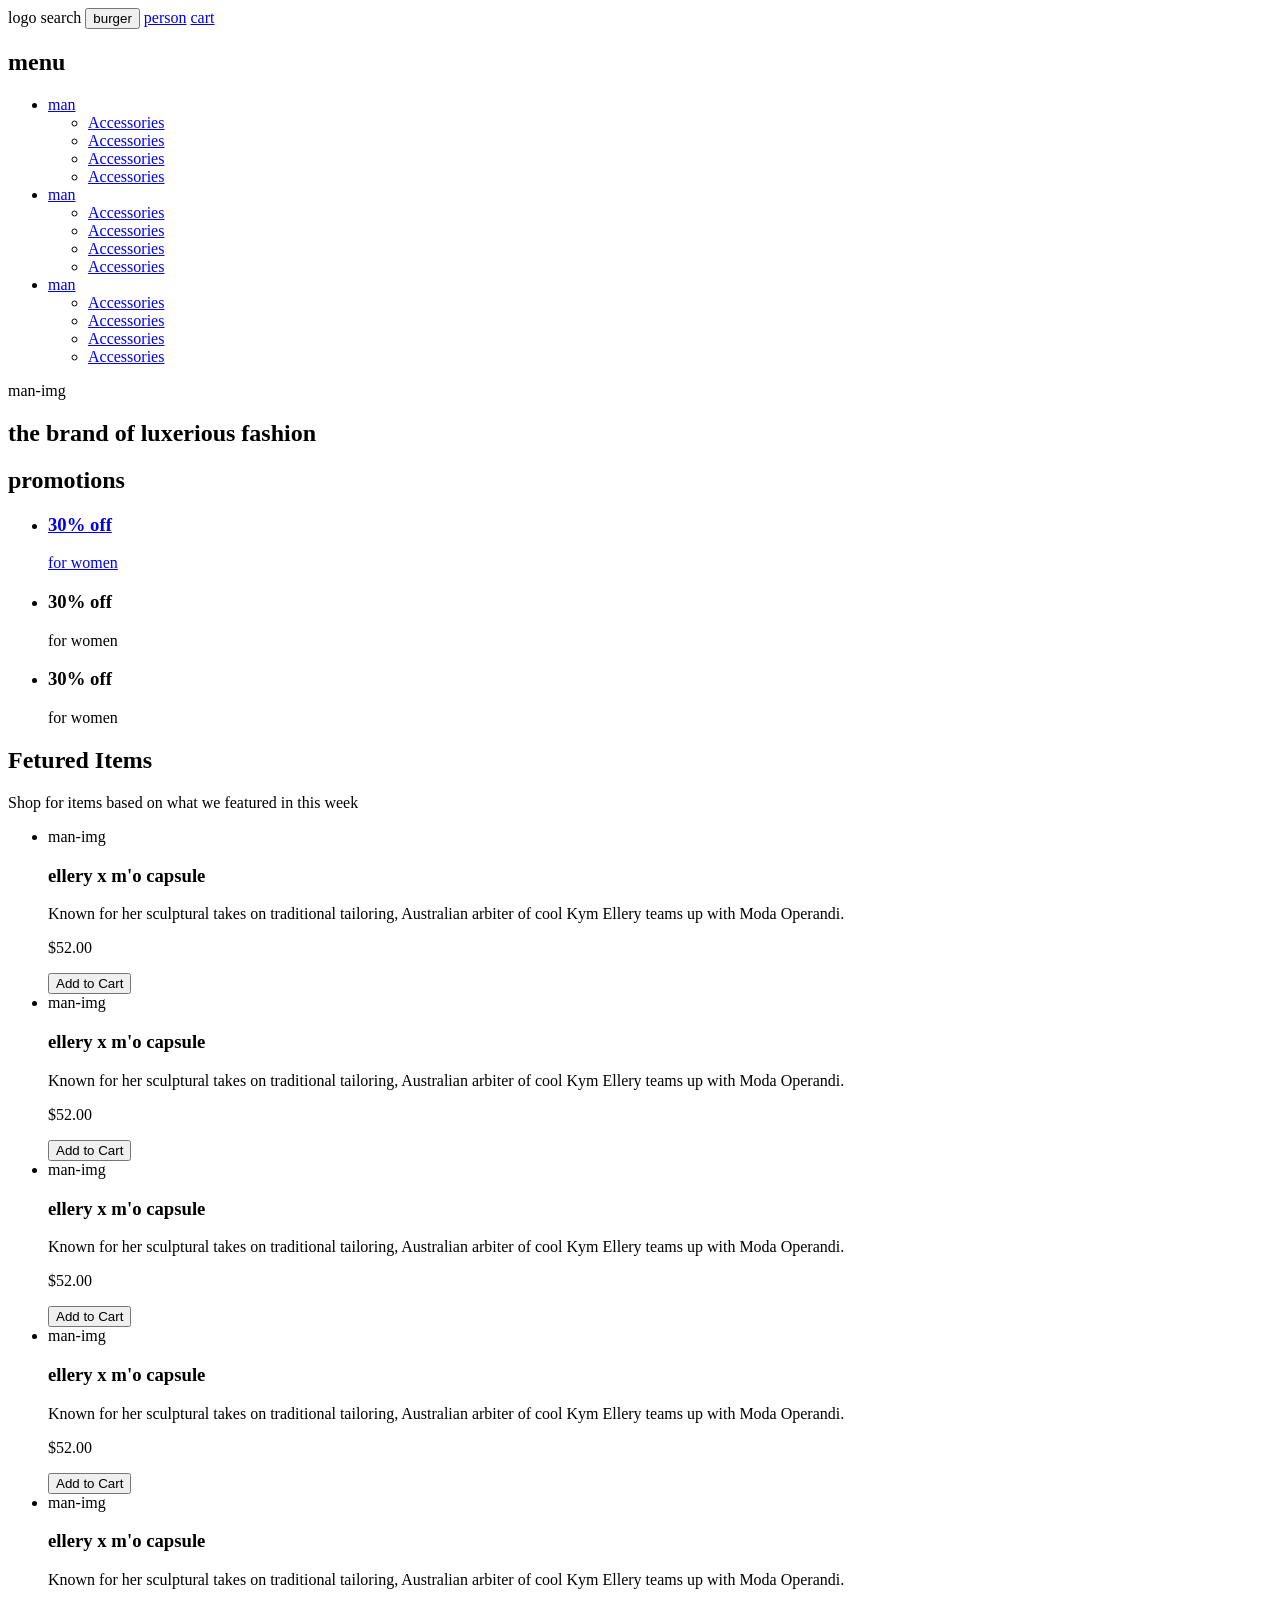
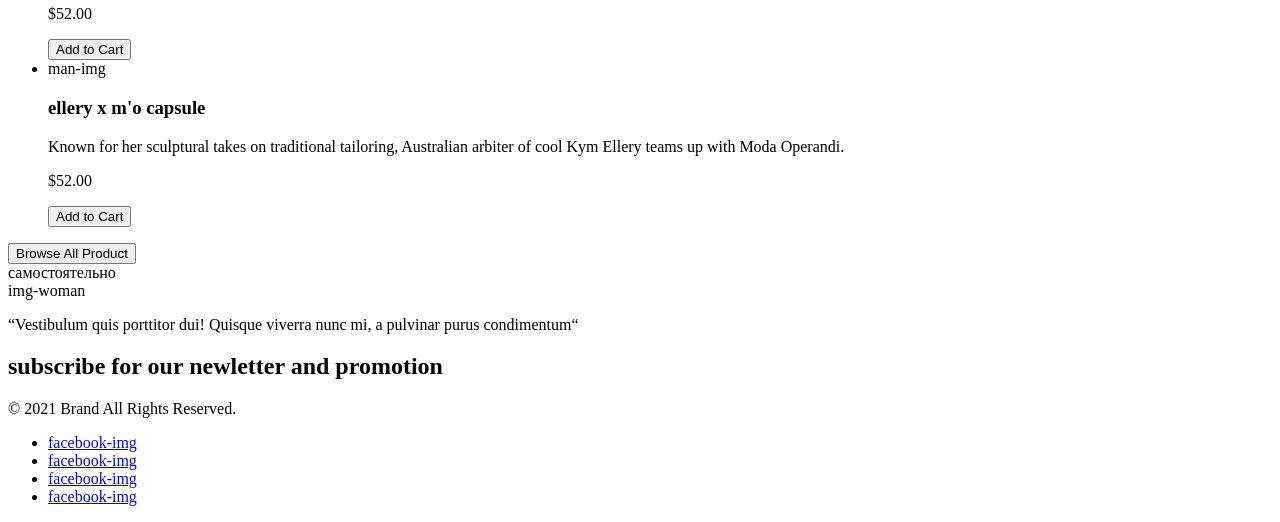
==== index.html @ 289185a8 "index.html" ====
<!DOCTYPE html>
<html lang="en">

<head>
    <meta charset="UTF-8">
    <meta http-equiv="X-UA-Compatible" content="IE=edge">
    <meta name="viewport" content="width=device-width, initial-scale=1.0">
    <title>Document</title>
</head>

<body>
    <header>
        logo
        search
        <button type="button">burger</button>
        <a href="#">person</a>
        <a href="#">cart</a>
        <nav>
            <h2>menu</h2>
            <ul>
                <li>
                    <a href="#">man</a>
                    <ul>
                        <li><a href="#">Accessories</a></li>
                        <li><a href="#">Accessories</a></li>
                        <li><a href="#">Accessories</a></li>
                        <li><a href="#">Accessories</a></li>
                    </ul>
                </li>
                <li>
                    <a href="#">man</a>
                    <ul>
                        <li><a href="#">Accessories</a></li>
                        <li><a href="#">Accessories</a></li>
                        <li><a href="#">Accessories</a></li>
                        <li><a href="#">Accessories</a></li>
                    </ul>
                </li>
                <li>
                    <a href="#">man</a>
                    <ul>
                        <li><a href="#">Accessories</a></li>
                        <li><a href="#">Accessories</a></li>
                        <li><a href="#">Accessories</a></li>
                        <li><a href="#">Accessories</a></li>
                    </ul>
                </li>
            </ul>
        </nav>
    </header>
    <main>
        <section>
            man-img
            <h1>the brand of luxerious fashion</h1>
        </section>
        <section>
            <h2>promotions</h2>
            <ul>
                <li>
                    <a href="#">
                        <h3>30% off</h3>
                        <p>for women</p>
                    </a>
                </li>
                <li>
                    <h3>30% off</h3>
                    <p>for women</p>
                </li>
                <li>
                    <h3>30% off</h3>
                    <p>for women</p>
                </li>
            </ul>
        </section>
        <section>
            <h2>Fetured Items</h2>
            <p>Shop for items based on what we featured in this week</p>
            <ul>
                <li>
                    man-img
                    <h3>ellery x m'o capsule</h3>
                    <p>Known for her sculptural takes on traditional tailoring, Australian arbiter of cool Kym Ellery
                        teams up with Moda Operandi.</p>
                    <p>$52.00</p>
                    <button type="button">Add to Cart</button>
                </li>
                <li>
                    man-img
                    <h3>ellery x m'o capsule</h3>
                    <p>Known for her sculptural takes on traditional tailoring, Australian arbiter of cool Kym Ellery
                        teams up with Moda Operandi.</p>
                    <p>$52.00</p>
                    <button type="button">Add to Cart</button>
                </li>
                <li>
                    man-img
                    <h3>ellery x m'o capsule</h3>
                    <p>Known for her sculptural takes on traditional tailoring, Australian arbiter of cool Kym Ellery
                        teams up with Moda Operandi.</p>
                    <p>$52.00</p>
                    <button type="button">Add to Cart</button>
                </li>
                <li>
                    man-img
                    <h3>ellery x m'o capsule</h3>
                    <p>Known for her sculptural takes on traditional tailoring, Australian arbiter of cool Kym Ellery
                        teams up with Moda Operandi.</p>
                    <p>$52.00</p>
                    <button type="button">Add to Cart</button>
                </li>
                <li>
                    man-img
                    <h3>ellery x m'o capsule</h3>
                    <p>Known for her sculptural takes on traditional tailoring, Australian arbiter of cool Kym Ellery
                        teams up with Moda Operandi.</p>
                    <p>$52.00</p>
                    <button type="button">Add to Cart</button>
                </li>
                <li>
                    man-img
                    <h3>ellery x m'o capsule</h3>
                    <p>Known for her sculptural takes on traditional tailoring, Australian arbiter of cool Kym Ellery
                        teams up with Moda Operandi.</p>
                    <p>$52.00</p>
                    <button type="button">Add to Cart</button>
                </li>
            </ul>
            <button type="button">Browse All Product</button>
        </section>
        <section>
            самостоятельно
        </section>
    </main>
    <footer>
        img-woman
        <p>“Vestibulum quis porttitor dui! Quisque viverra nunc mi, a pulvinar purus condimentum“</p>
        <h2>subscribe for our newletter and promotion</h2>
        <p>© 2021 Brand All Rights Reserved.</p>
        <ul>
            <li><a href="#">facebook-img</a></li>
            <li><a href="#">facebook-img</a></li>
            <li><a href="#">facebook-img</a></li>
            <li><a href="#">facebook-img</a></li>
        </ul>
    </footer>
</body>

</html>
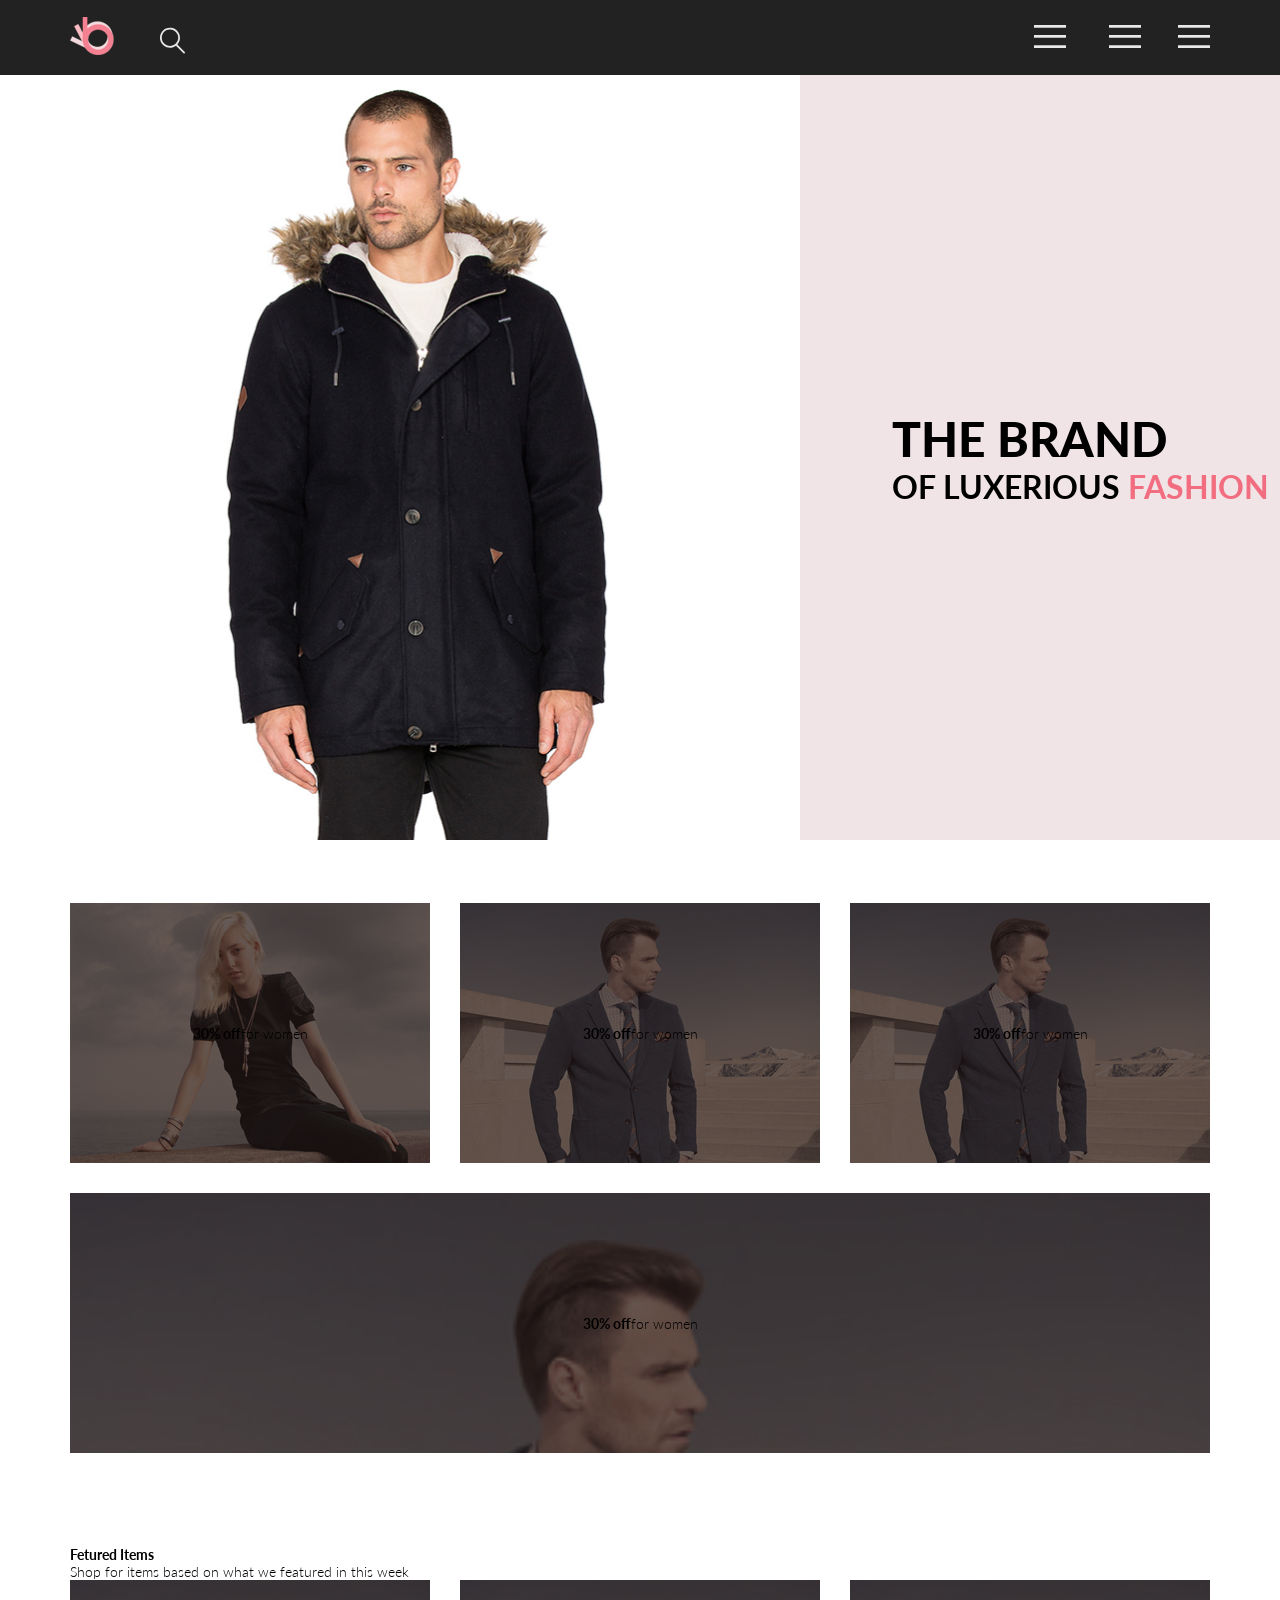
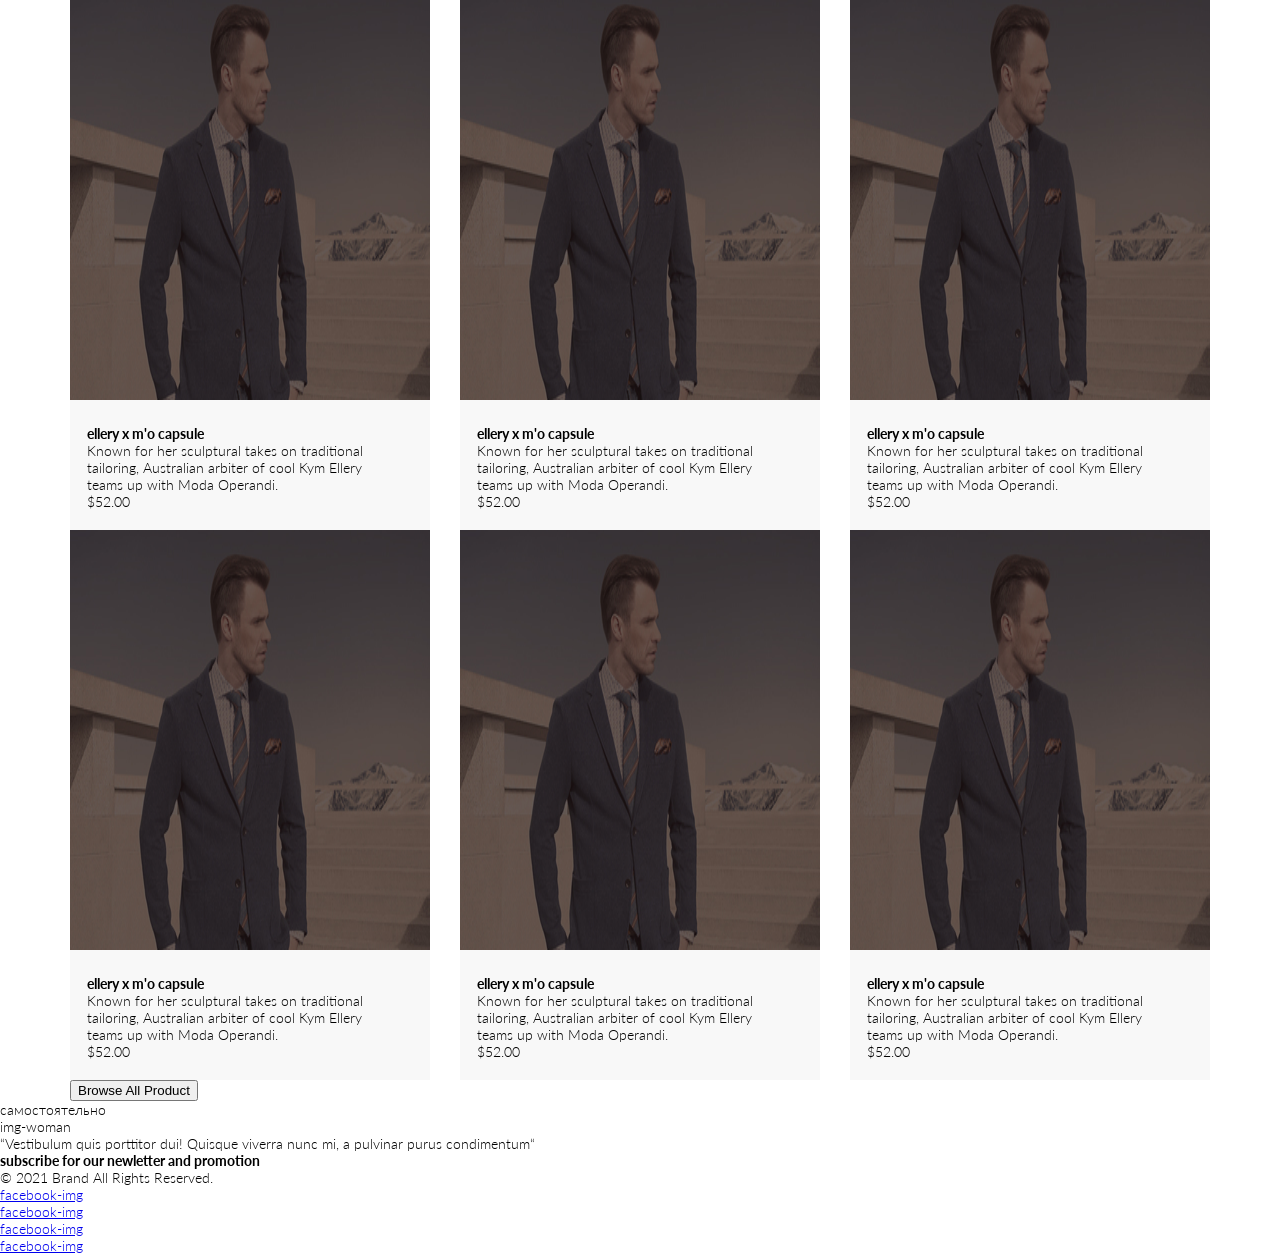
==== commit fcd674a9: "добавили классы и стили для index.html" ====
--- a/index.html
+++ b/index.html
@@ -5,26 +5,39 @@
     <meta charset="UTF-8">
     <meta http-equiv="X-UA-Compatible" content="IE=edge">
     <meta name="viewport" content="width=device-width, initial-scale=1.0">
-    <title>Document</title>
+    <link rel="stylesheet" href="./css/reset.css">
+    <link rel="stylesheet" href="./css/style.css">
+    <link rel="preconnect" href="https://fonts.gstatic.com">
+    <link href="https://fonts.googleapis.com/css2?family=Lato:ital,wght@0,400;0,700;0,900;1,400&display=swap"
+        rel="stylesheet">
+    <title>Shop</title>
 </head>
 
 <body>
-    <header>
-        logo
-        search
-        <button type="button">burger</button>
-        <a href="#">person</a>
-        <a href="#">cart</a>
-        <nav>
-            <h2>menu</h2>
-            <ul>
-                <li>
-                    <a href="#">man</a>
-                    <ul>
-                        <li><a href="#">Accessories</a></li>
-                        <li><a href="#">Accessories</a></li>
-                        <li><a href="#">Accessories</a></li>
-                        <li><a href="#">Accessories</a></li>
+    <header class="header">
+        <div class="container header__container">
+            <div>
+                <img class="header__logo" src="./img/logo.svg" alt="logo" width="44" height="38">
+                <img src="./img/loupe.svg" alt="loupe" width="26" height="28">
+            </div>
+            <div>
+                <button type="button" class="header__button">
+                    <img src="./img/burger.svg" alt="burger" width="32" height="23">
+                </button>
+                <a class="header__link" href="#"><img src="./img/burger.svg" alt="person" width="32" height="23"></a>
+                <a href="#"><img src="./img/burger.svg" alt="cart" width="32" height="23"></a>
+            </div>
+        </div>
+        <nav class="header__navigation">
+            <h2 class="header__title">menu</h2>
+            <ul class="header__navigation-list">
+                <li class="header__navigation-item">
+                    <a class="header__sub-title" href="#">man</a>
+                    <ul class="header__sub-navigation-list">
+                        <li><a href="#" class="header__sub-navigation-link">Accessories</a></li>
+                        <li><a href="#" class="header__sub-navigation-link">Accessories</a></li>
+                        <li><a href="#" class="header__sub-navigation-link">Accessories</a></li>
+                        <li><a href="#" class="header__sub-navigation-link">Accessories</a></li>
                     </ul>
                 </li>
                 <li>
@@ -49,81 +62,111 @@
         </nav>
     </header>
     <main>
-        <section>
-            man-img
-            <h1>the brand of luxerious fashion</h1>
+        <section class="brand">
+            <img class="brand__img" src="./img/man.jpg" alt="man" width="800" height="765">
+            <div class="brand__title-container">
+                <h1 class="brand__title">the brand <span class="brand__sub-title">of luxerious <span
+                            class="brand__pink-sub-title">fashion</span><span></h1>
+            </div>
         </section>
-        <section>
-            <h2>promotions</h2>
-            <ul>
-                <li>
-                    <a href="#">
-                        <h3>30% off</h3>
-                        <p>for women</p>
-                    </a>
+        <section class="promotions container">
+            <h2 class="visually-hidden">promotions</h2>
+            <ul class="promotions__list">
+                <li class="promotions__item promotions__item--woman">
+                    <h3 class="promotions__title">30% off</h3>
+                    <p class="promotions__text">for women</p>
                 </li>
-                <li>
-                    <h3>30% off</h3>
-                    <p>for women</p>
+                <li class="promotions__item promotions__item--man">
+                    <h3 class="promotions__title">30% off</h3>
+                    <p class="promotions__text">for women</p>
                 </li>
-                <li>
-                    <h3>30% off</h3>
-                    <p>for women</p>
+                <li class="promotions__item promotions__item--kids">
+                    <h3 class="promotions__title">30% off</h3>
+                    <p class="promotions__text">for women</p>
+                </li>
+                <li class="promotions__item promotions__item--accesories">
+                    <h3 class="promotions__title">30% off</h3>
+                    <p class="promotions__text">for women</p>
                 </li>
             </ul>
         </section>
-        <section>
-            <h2>Fetured Items</h2>
-            <p>Shop for items based on what we featured in this week</p>
-            <ul>
-                <li>
-                    man-img
-                    <h3>ellery x m'o capsule</h3>
-                    <p>Known for her sculptural takes on traditional tailoring, Australian arbiter of cool Kym Ellery
-                        teams up with Moda Operandi.</p>
-                    <p>$52.00</p>
-                    <button type="button">Add to Cart</button>
+        <section class="products container">
+            <h2 class="products__title">Fetured Items</h2>
+            <p class="products__text">Shop for items based on what we featured in this week</p>
+            <ul class="products__list">
+                <li class="products__item product">
+                    <img class="product__img" src="./img/goods-man.jpg" alt="man" width="360" height="420">
+                    <div class="product__description">
+                        <h3 class="product__title">ellery x m'o capsule</h3>
+                        <p class="product__text">Known for her sculptural takes on traditional tailoring, Australian
+                            arbiter of cool
+                            Kym Ellery
+                            teams up with Moda Operandi.</p>
+                        <p class="product__price">$52.00</p>
+                        <button type="button" class="product__button">Add to Cart</button>
+                    </div>
                 </li>
-                <li>
-                    man-img
-                    <h3>ellery x m'o capsule</h3>
-                    <p>Known for her sculptural takes on traditional tailoring, Australian arbiter of cool Kym Ellery
-                        teams up with Moda Operandi.</p>
-                    <p>$52.00</p>
-                    <button type="button">Add to Cart</button>
+                <li class="products__item product">
+                    <img class="product__img" src="./img/goods-man.jpg" alt="man" width="360" height="420">
+                    <div class="product__description">
+                        <h3 class="product__title">ellery x m'o capsule</h3>
+                        <p class="product__text">Known for her sculptural takes on traditional tailoring, Australian
+                            arbiter of cool
+                            Kym Ellery
+                            teams up with Moda Operandi.</p>
+                        <p class="product__price">$52.00</p>
+                        <button type="button" class="product__button">Add to Cart</button>
+                    </div>
                 </li>
-                <li>
-                    man-img
-                    <h3>ellery x m'o capsule</h3>
-                    <p>Known for her sculptural takes on traditional tailoring, Australian arbiter of cool Kym Ellery
-                        teams up with Moda Operandi.</p>
-                    <p>$52.00</p>
-                    <button type="button">Add to Cart</button>
+                <li class="products__item product">
+                    <img class="product__img" src="./img/goods-man.jpg" alt="man" width="360" height="420">
+                    <div class="product__description">
+                        <h3 class="product__title">ellery x m'o capsule</h3>
+                        <p class="product__text">Known for her sculptural takes on traditional tailoring, Australian
+                            arbiter of cool
+                            Kym Ellery
+                            teams up with Moda Operandi.</p>
+                        <p class="product__price">$52.00</p>
+                        <button type="button" class="product__button">Add to Cart</button>
+                    </div>
                 </li>
-                <li>
-                    man-img
-                    <h3>ellery x m'o capsule</h3>
-                    <p>Known for her sculptural takes on traditional tailoring, Australian arbiter of cool Kym Ellery
-                        teams up with Moda Operandi.</p>
-                    <p>$52.00</p>
-                    <button type="button">Add to Cart</button>
+                <li class="products__item product">
+                    <img class="product__img" src="./img/goods-man.jpg" alt="man" width="360" height="420">
+                    <div class="product__description">
+                        <h3 class="product__title">ellery x m'o capsule</h3>
+                        <p class="product__text">Known for her sculptural takes on traditional tailoring, Australian
+                            arbiter of cool
+                            Kym Ellery
+                            teams up with Moda Operandi.</p>
+                        <p class="product__price">$52.00</p>
+                        <button type="button" class="product__button">Add to Cart</button>
+                    </div>
                 </li>
-                <li>
-                    man-img
-                    <h3>ellery x m'o capsule</h3>
-                    <p>Known for her sculptural takes on traditional tailoring, Australian arbiter of cool Kym Ellery
-                        teams up with Moda Operandi.</p>
-                    <p>$52.00</p>
-                    <button type="button">Add to Cart</button>
+                <li class="products__item product">
+                    <img class="product__img" src="./img/goods-man.jpg" alt="man" width="360" height="420">
+                    <div class="product__description">
+                        <h3 class="product__title">ellery x m'o capsule</h3>
+                        <p class="product__text">Known for her sculptural takes on traditional tailoring, Australian
+                            arbiter of cool
+                            Kym Ellery
+                            teams up with Moda Operandi.</p>
+                        <p class="product__price">$52.00</p>
+                        <button type="button" class="product__button">Add to Cart</button>
+                    </div>
                 </li>
-                <li>
-                    man-img
-                    <h3>ellery x m'o capsule</h3>
-                    <p>Known for her sculptural takes on traditional tailoring, Australian arbiter of cool Kym Ellery
-                        teams up with Moda Operandi.</p>
-                    <p>$52.00</p>
-                    <button type="button">Add to Cart</button>
+                <li class="products__item product">
+                    <img class="product__img" src="./img/goods-man.jpg" alt="man" width="360" height="420">
+                    <div class="product__description">
+                        <h3 class="product__title">ellery x m'o capsule</h3>
+                        <p class="product__text">Known for her sculptural takes on traditional tailoring, Australian
+                            arbiter of cool
+                            Kym Ellery
+                            teams up with Moda Operandi.</p>
+                        <p class="product__price">$52.00</p>
+                        <button type="button" class="product__button">Add to Cart</button>
+                    </div>
                 </li>
+
             </ul>
             <button type="button">Browse All Product</button>
         </section>
--- a/css/style.css
+++ b/css/style.css
@@ -0,0 +1,151 @@
+:root {
+    --black-color: #222222;
+    --pink-color: #F1E4E6;
+    --dark-pink-color: #F16D7F;
+    --gray-color: #F8F8F8;
+}
+
+body {
+    font-family: Lato;
+    font-size: 14px;
+    font-style: normal;
+    font-weight: 300;
+    line-height: 17px;
+}
+
+.container {
+    width: 1140px;
+    margin: 0 auto;
+}
+
+.visually-hidden {
+    position: absolute;
+    width: 1px;
+    height: 1px;
+    margin: -1px;
+    padding: 0;
+    overflow: hidden;
+    border: 0;
+    clip: rect(0 0 0 0);
+}
+
+.header {
+    background-color: var(--black-color);
+}
+
+.header__navigation {
+    display: none;
+}
+
+.header__container {
+    display: flex;
+    justify-content: space-between;
+    align-items: center;
+    min-height: 75px;
+}
+
+.header__logo {
+    margin: 0 41px 0 0;
+}
+
+.header__button {
+    background: transparent;
+    border: none;
+    margin: 0 33px 0 0;
+}
+
+.header__link {
+    margin: 0 33px 0 0;
+}
+
+.brand {
+    max-width: 1600px;
+    margin: 0 auto;
+    display: flex;
+    margin: 0 0 63px;
+}
+
+.brand__title-container {
+    background: var(--pink-color);
+    flex-grow: 1;
+    padding: 0 0 0 92px;
+    display: flex;
+    align-items: center;
+}
+
+.brand__title {
+    font-size: 48px;
+    font-weight: 900;
+    line-height: 58px;
+    /* width: 377px; */
+    text-transform: uppercase;
+}
+
+.brand__sub-title {
+    font-size: 32px;
+    font-weight: 700;
+    line-height: 38px;
+    display: block;
+}
+
+.brand__pink-sub-title {
+    color: var(--dark-pink-color);
+}
+
+.promotions__list {
+    margin: 0 0 63px;
+}
+
+.promotions__list {
+    display: flex;
+    justify-content: space-between;
+    flex-wrap: wrap;
+}
+
+.promotions__item {
+    width: 360px;
+    min-height: 260px;
+    display: flex;
+    align-items: center;
+    justify-content: center;
+    margin: 0 0 30px;
+}
+
+.promotions__item--woman {
+    background-image: url("../img/promotions-woman.jpg");
+    background-size: cover;
+}
+
+.promotions__item--man,
+.promotions__item--kids,
+.promotions__item--accesories {
+    background-image: url("../img/promotions-man.jpg");
+    background-size: cover;
+}
+
+.promotions__item--accesories {
+    width: 100%;
+}
+
+.product__button {
+    display: none;
+}
+
+.products__list {
+    display: flex;
+    justify-content: space-between;
+    flex-wrap: wrap;
+}
+
+.products__item {
+    width: 360px;
+}
+
+.product__img {
+    display: block;
+}
+
+.product__description {
+    background: var(--gray-color);
+    padding: 25px 29px 20px 17px;
+}
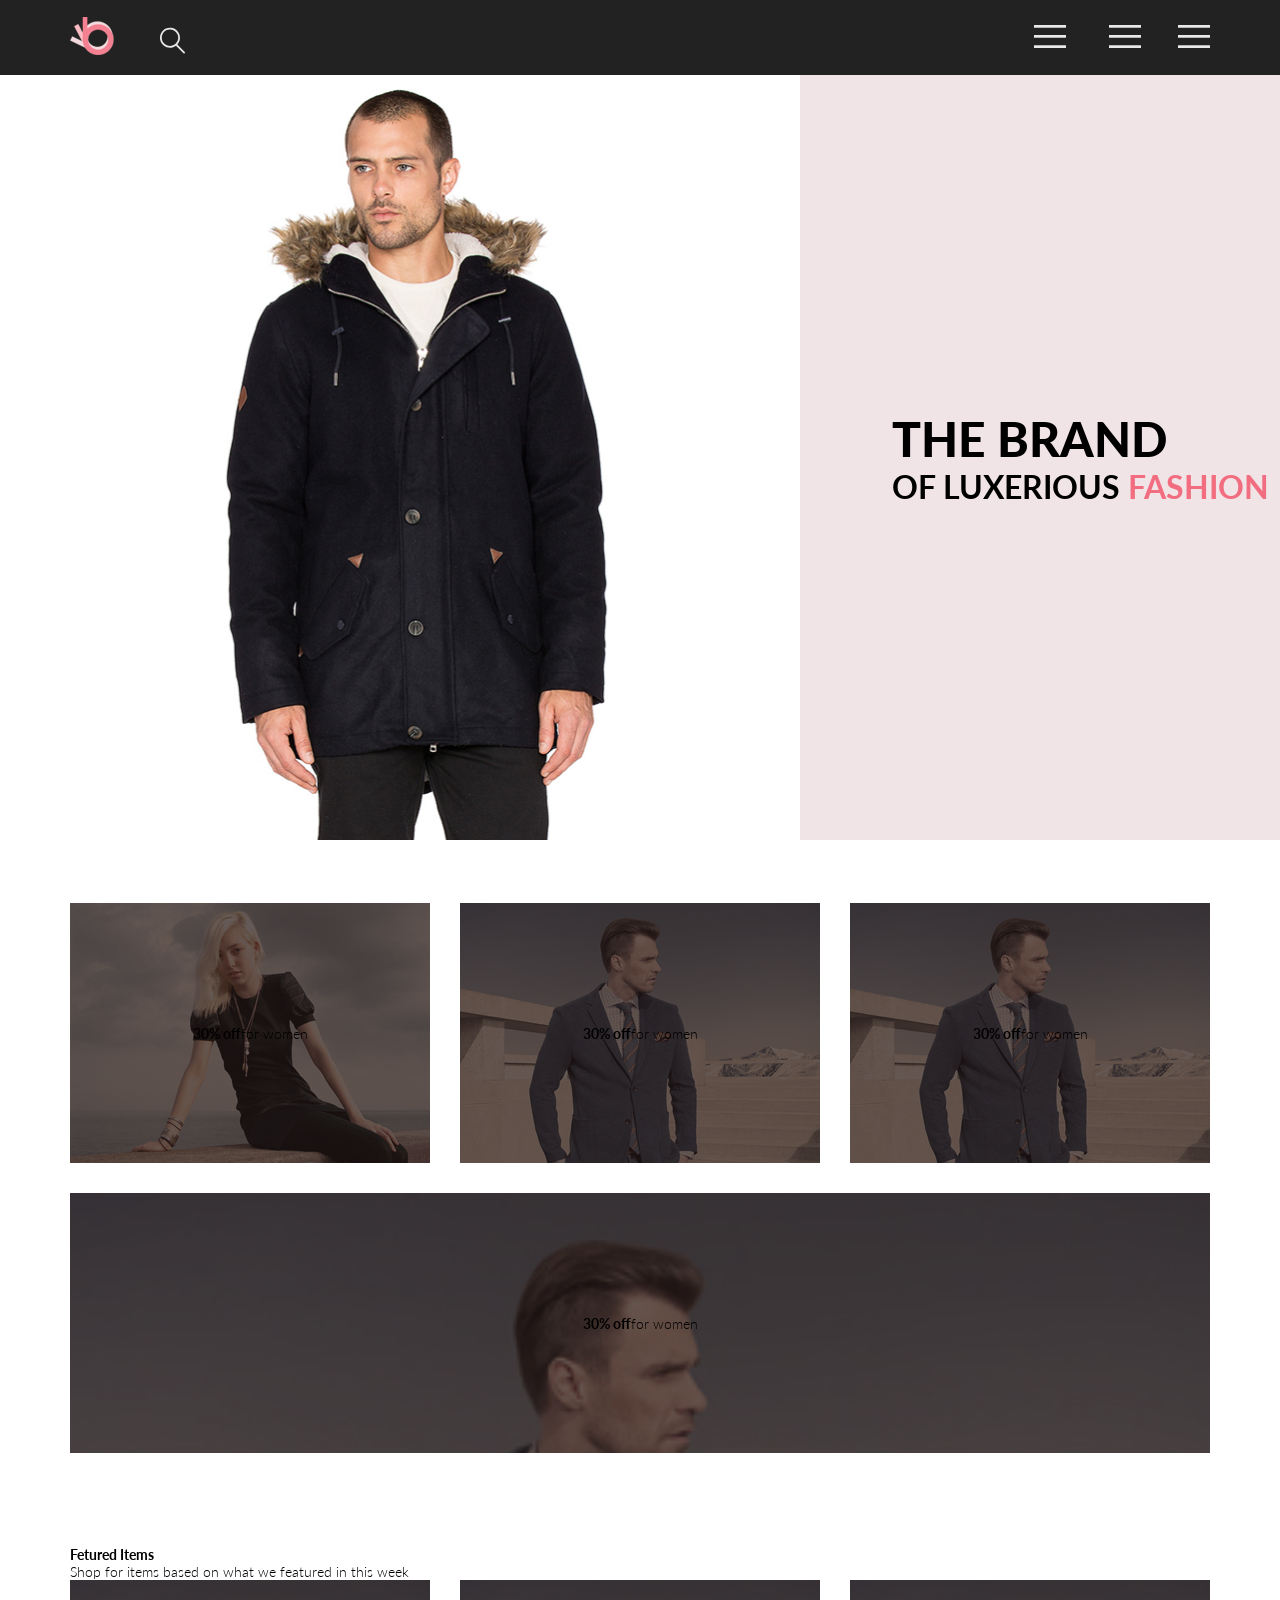
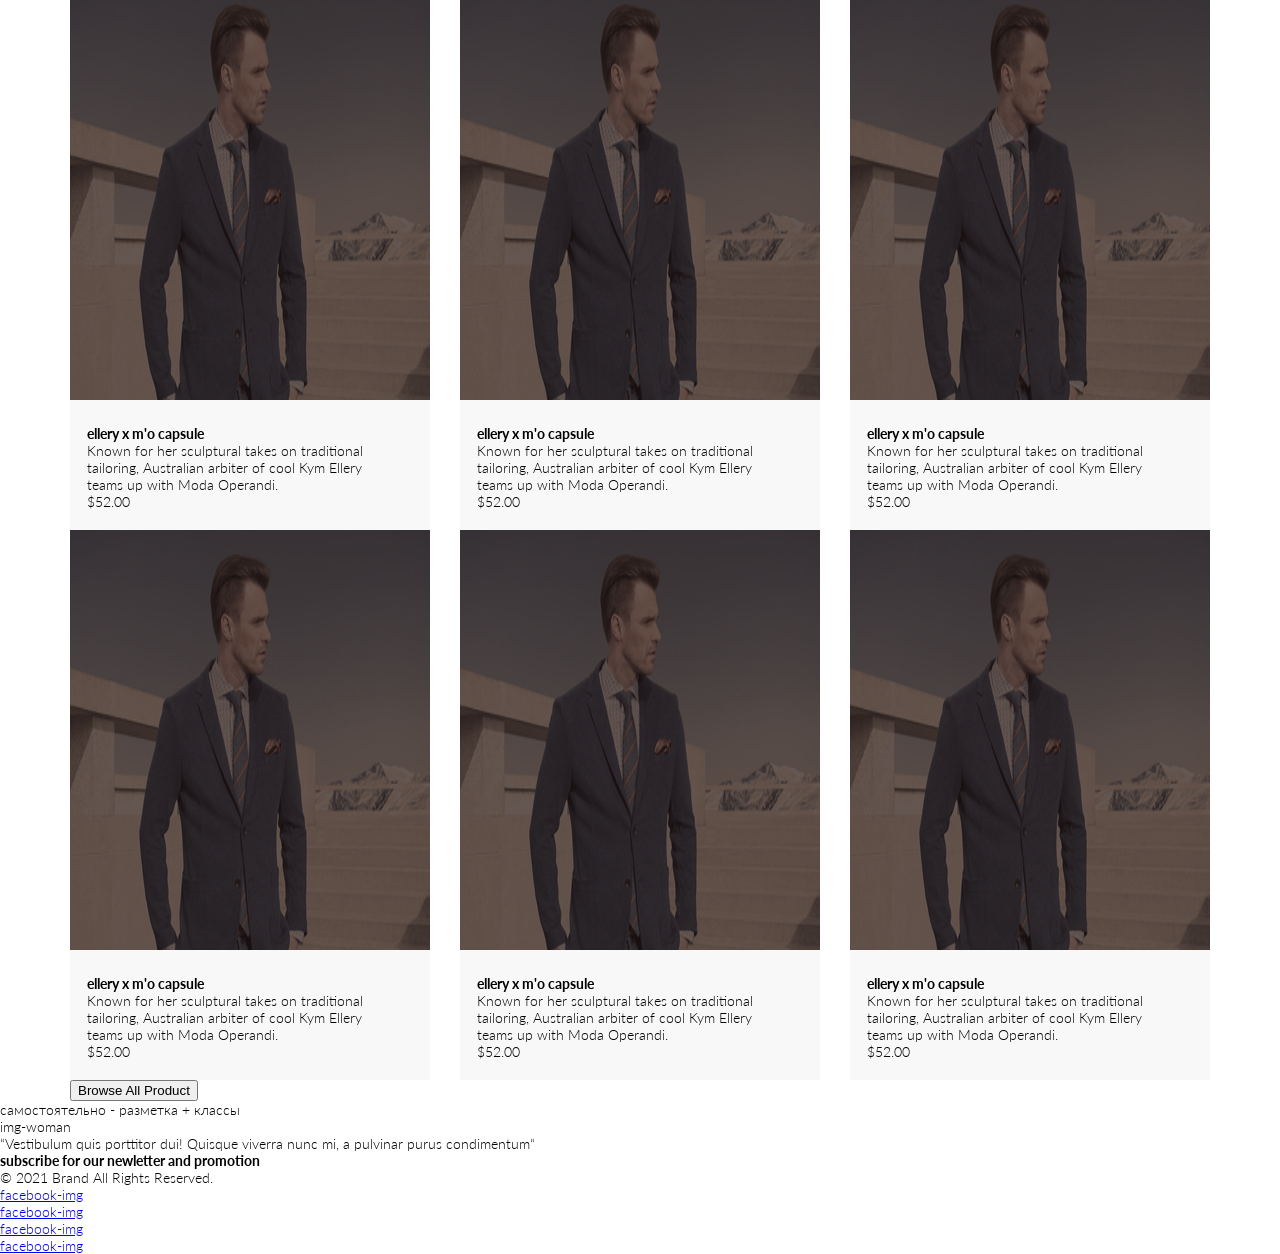
==== commit 7836ad32: "сообщение" ====
--- a/index.html
+++ b/index.html
@@ -171,7 +171,7 @@
             <button type="button">Browse All Product</button>
         </section>
         <section>
-            самостоятельно
+            самостоятельно - разметка + классы
         </section>
     </main>
     <footer>
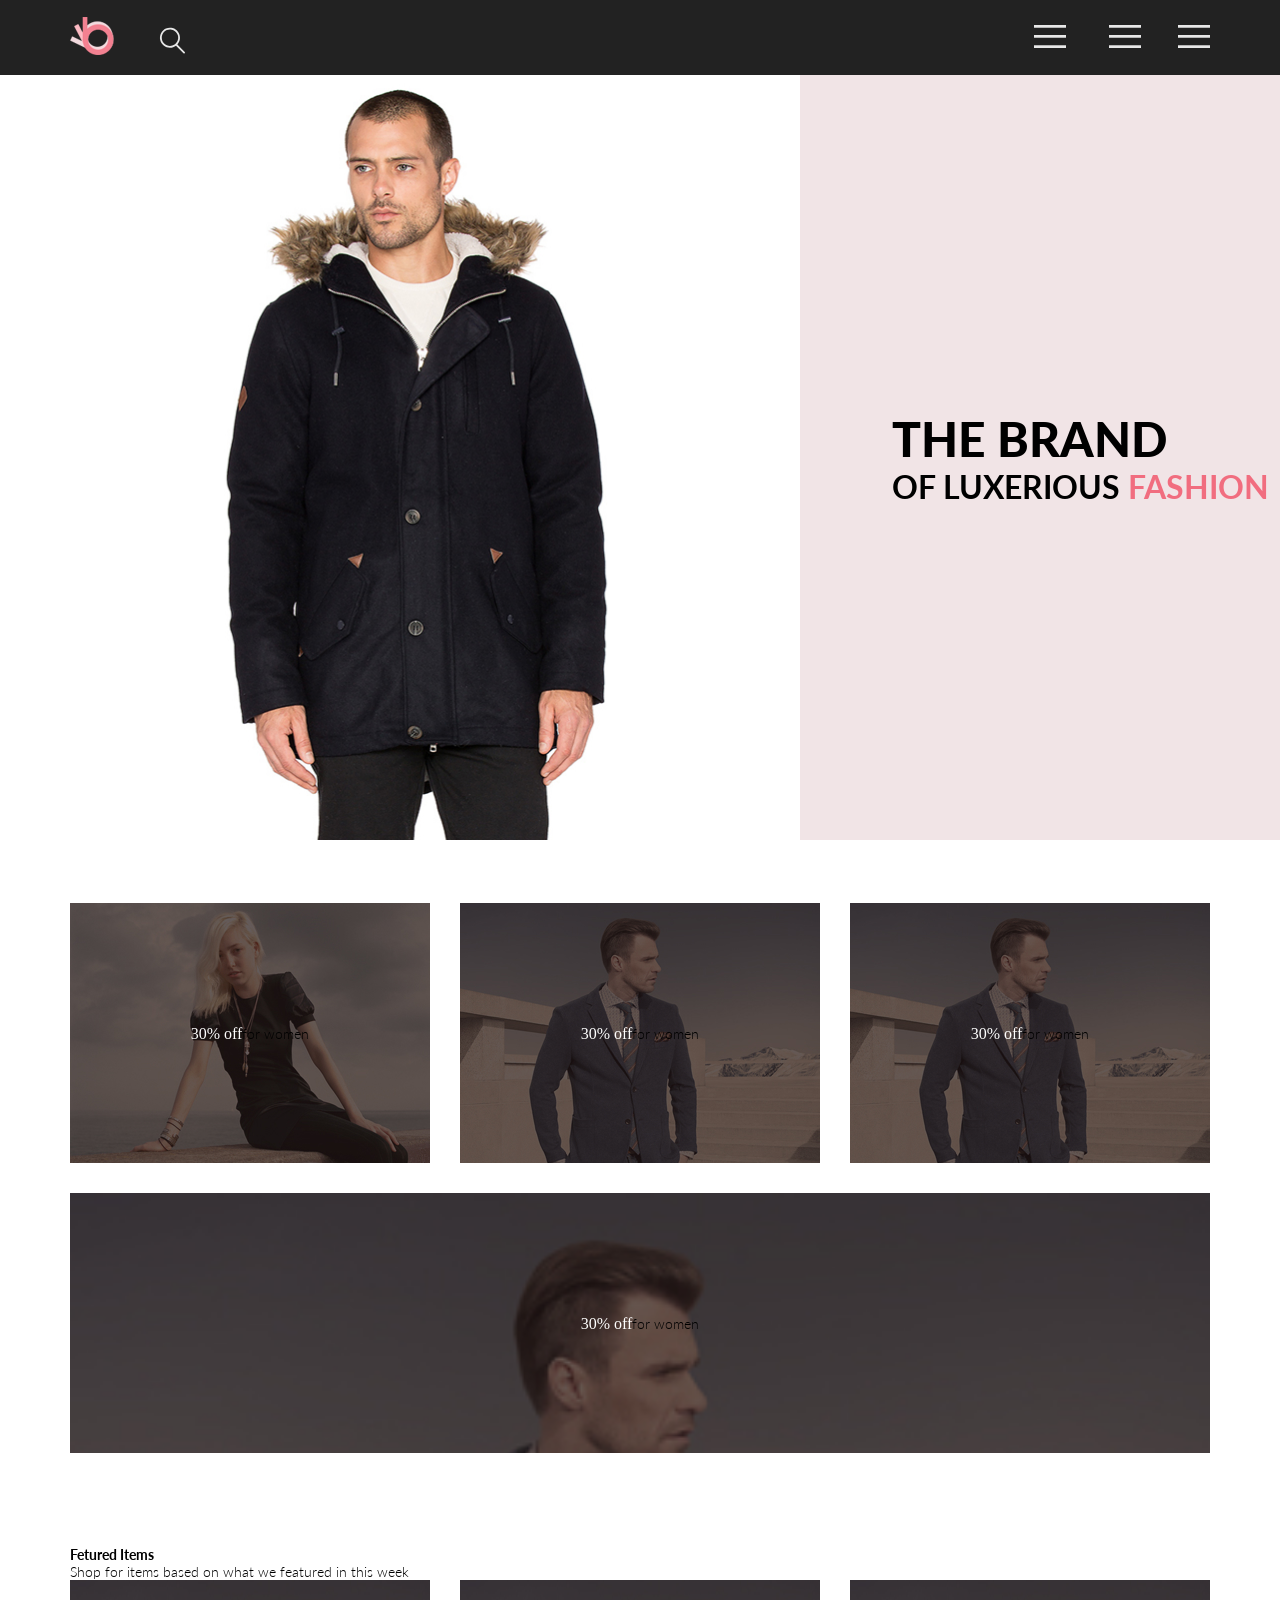
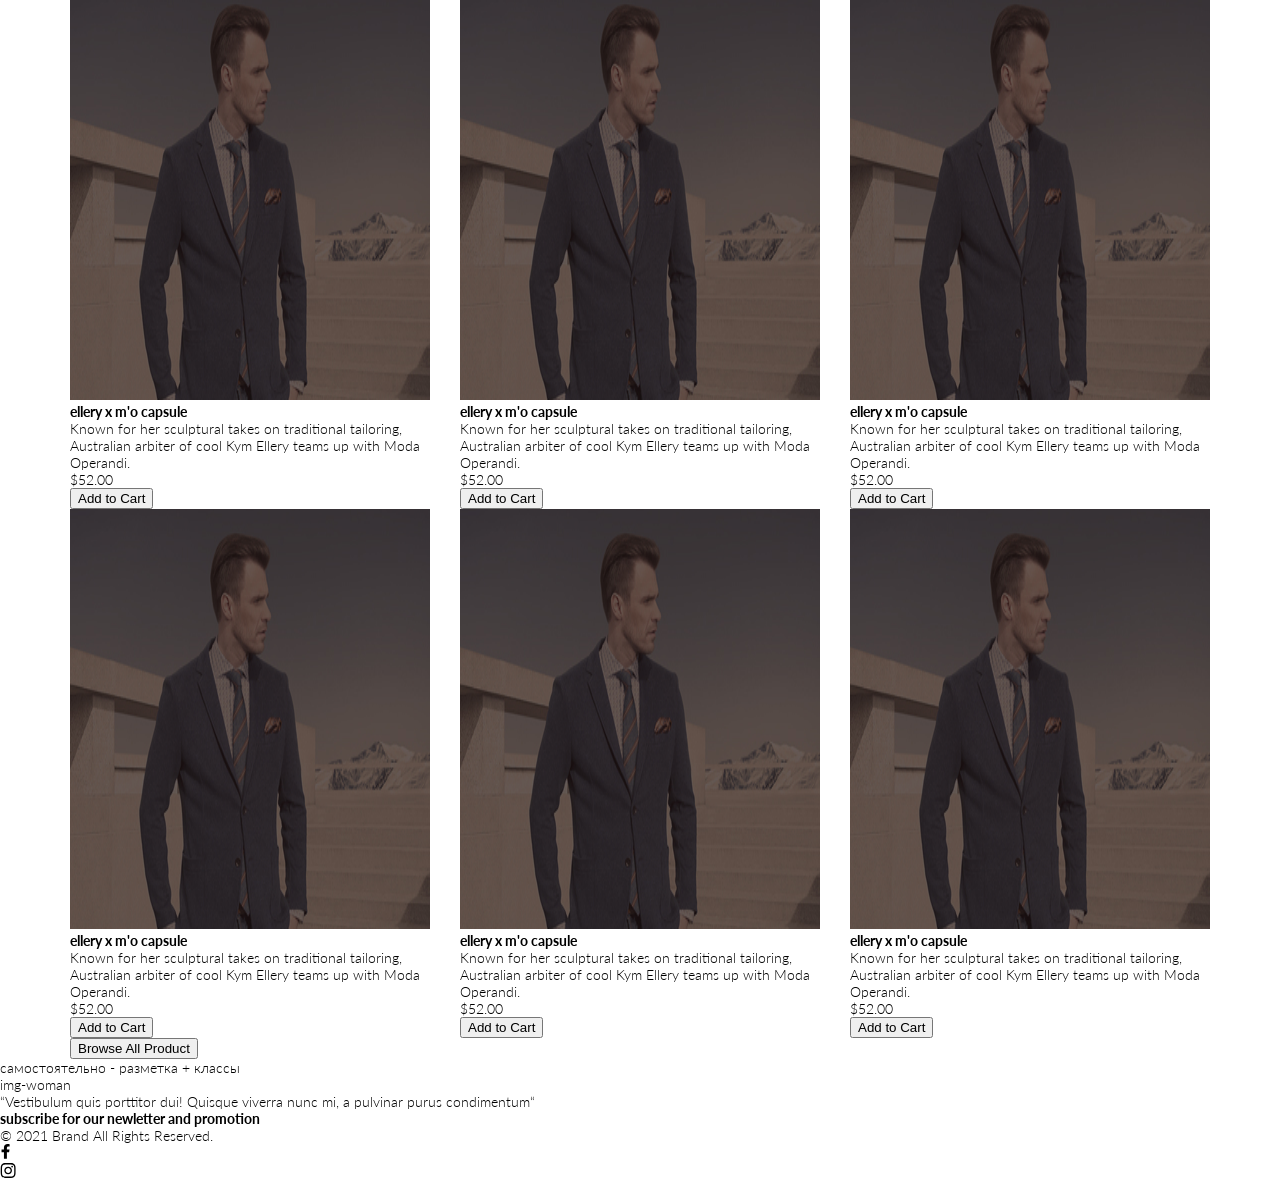
==== commit e6cbc6e8: "add scss" ====
--- a/index.html
+++ b/index.html
@@ -5,7 +5,6 @@
     <meta charset="UTF-8">
     <meta http-equiv="X-UA-Compatible" content="IE=edge">
     <meta name="viewport" content="width=device-width, initial-scale=1.0">
-    <link rel="stylesheet" href="./css/reset.css">
     <link rel="stylesheet" href="./css/style.css">
     <link rel="preconnect" href="https://fonts.gstatic.com">
     <link href="https://fonts.googleapis.com/css2?family=Lato:ital,wght@0,400;0,700;0,900;1,400&display=swap"
@@ -22,10 +21,18 @@
             </div>
             <div>
                 <button type="button" class="header__button">
-                    <img src="./img/burger.svg" alt="burger" width="32" height="23">
+                    <svg class="header__button-icon" width="32" height="23" viewBox="0 0 32 23"
+                        xmlns="http://www.w3.org/2000/svg">
+                        <path d="M0 23V20.31H32V23H0ZM0 12.76V10.07H32V12.76H0ZM0 2.69V0H32V2.69H0Z" />
+                    </svg>
                 </button>
-                <a class="header__link" href="#"><img src="./img/burger.svg" alt="person" width="32" height="23"></a>
-                <a href="#"><img src="./img/burger.svg" alt="cart" width="32" height="23"></a>
+                <a class="header__link" href="#">
+                    <svg class="header__button-icon" width="32" height="23" viewBox="0 0 32 23"
+                        xmlns="http://www.w3.org/2000/svg">
+                        <path d="M0 23V20.31H32V23H0ZM0 12.76V10.07H32V12.76H0ZM0 2.69V0H32V2.69H0Z" />
+                    </svg></a>
+                <a class="header__link-opacity" href="#"><img src="./img/burger.svg" alt="cart" width="32"
+                        height="23"></a>
             </div>
         </div>
         <nav class="header__navigation">
@@ -166,7 +173,6 @@
                         <button type="button" class="product__button">Add to Cart</button>
                     </div>
                 </li>
-
             </ul>
             <button type="button">Browse All Product</button>
         </section>
@@ -174,16 +180,24 @@
             самостоятельно - разметка + классы
         </section>
     </main>
-    <footer>
+    <footer class="footer">
         img-woman
         <p>“Vestibulum quis porttitor dui! Quisque viverra nunc mi, a pulvinar purus condimentum“</p>
         <h2>subscribe for our newletter and promotion</h2>
         <p>© 2021 Brand All Rights Reserved.</p>
-        <ul>
-            <li><a href="#">facebook-img</a></li>
-            <li><a href="#">facebook-img</a></li>
-            <li><a href="#">facebook-img</a></li>
-            <li><a href="#">facebook-img</a></li>
+        <ul class="footer__links">
+            <li><a href="#" class="footer__link">
+                    <svg width="11" height="16" viewBox="0 0 11 16" class="footer__link-ico">
+                        <path
+                            d="M9.08836 8.28L9.50686 5.61602H6.89022V3.88729C6.89022 3.15847 7.25574 2.44806 8.42765 2.44806H9.61722V0.179975C9.61722 0.179975 8.53772 0 7.50561 0C5.35073 0 3.9422 1.27593 3.9422 3.5857V5.61602H1.54688V8.28H3.9422V14.72H6.89022V8.28H9.08836Z" />
+                    </svg>
+                </a></li>
+            <li><a href="#" class="footer__link">
+                    <svg width="16" height="15" viewBox="0 0 16 15" class="footer__link-ico footer__link-ico--insta">
+                        <path
+                            d="M8.13897 3.68159C6.02383 3.68159 4.31774 5.38491 4.31774 7.49663C4.31774 9.60835 6.02383 11.3117 8.13897 11.3117C10.2541 11.3117 11.9602 9.60835 11.9602 7.49663C11.9602 5.38491 10.2541 3.68159 8.13897 3.68159ZM8.13897 9.9769C6.77211 9.9769 5.65467 8.8646 5.65467 7.49663C5.65467 6.12866 6.76878 5.01636 8.13897 5.01636C9.50915 5.01636 10.6233 6.12866 10.6233 7.49663C10.6233 8.8646 9.50583 9.9769 8.13897 9.9769ZM13.0078 3.52554C13.0078 4.02026 12.6087 4.41538 12.1165 4.41538C11.621 4.41538 11.2252 4.01694 11.2252 3.52554C11.2252 3.03413 11.6243 2.63569 12.1165 2.63569C12.6087 2.63569 13.0078 3.03413 13.0078 3.52554ZM15.5386 4.42866C15.4821 3.23667 15.2094 2.18081 14.3347 1.31089C13.4634 0.440967 12.4058 0.168701 11.2119 0.108936C9.9814 0.039209 6.29321 0.039209 5.0627 0.108936C3.8721 0.165381 2.81453 0.437646 1.93987 1.30757C1.06522 2.17749 0.795836 3.23335 0.735973 4.42534C0.666134 5.65386 0.666134 9.33608 0.735973 10.5646C0.79251 11.7566 1.06522 12.8124 1.93987 13.6824C2.81453 14.5523 3.86878 14.8246 5.0627 14.8843C6.29321 14.9541 9.9814 14.9541 11.2119 14.8843C12.4058 14.8279 13.4634 14.5556 14.3347 13.6824C15.2061 12.8124 15.4788 11.7566 15.5386 10.5646C15.6085 9.33608 15.6085 5.65718 15.5386 4.42866ZM13.949 11.8828C13.6895 12.5335 13.1874 13.0349 12.5322 13.2972C11.5511 13.6857 9.22314 13.596 8.13897 13.596C7.05479 13.596 4.72348 13.6824 3.74573 13.2972C3.09389 13.0382 2.59171 12.5369 2.32898 11.8828C1.93987 10.9033 2.02967 8.57905 2.02967 7.49663C2.02967 6.41421 1.9432 4.08667 2.32898 3.1105C2.58838 2.45972 3.09056 1.95835 3.74573 1.69604C4.7268 1.30757 7.05479 1.39722 8.13897 1.39722C9.22314 1.39722 11.5545 1.31089 12.5322 1.69604C13.184 1.95503 13.6862 2.4564 13.949 3.1105C14.3381 4.08999 14.2483 6.41421 14.2483 7.49663C14.2483 8.57905 14.3381 10.9066 13.949 11.8828Z" />
+                    </svg></a>
+            </li>
         </ul>
     </footer>
 </body>
--- a/css/style.css
+++ b/css/style.css
@@ -1,151 +1,224 @@
-:root {
-    --black-color: #222222;
-    --pink-color: #F1E4E6;
-    --dark-pink-color: #F16D7F;
-    --gray-color: #F8F8F8;
+/* http://meyerweb.com/eric/tools/css/reset/ 
+   v2.0 | 20110126
+   License: none (public domain)
+*/
+html, body, div, span, applet, object, iframe,
+h1, h2, h3, h4, h5, h6, p, blockquote, pre,
+a, abbr, acronym, address, big, cite, code,
+del, dfn, em, img, ins, kbd, q, s, samp,
+small, strike, strong, sub, sup, tt, var,
+b, u, i, center,
+dl, dt, dd, ol, ul, li,
+fieldset, form, label, legend,
+table, caption, tbody, tfoot, thead, tr, th, td,
+article, aside, canvas, details, embed,
+figure, figcaption, footer, header, hgroup,
+menu, nav, output, ruby, section, summary,
+time, mark, audio, video {
+  margin: 0;
+  padding: 0;
+  border: 0;
+  font-size: 100%;
+  vertical-align: baseline;
+}
+
+/* HTML5 display-role reset for older browsers */
+article, aside, details, figcaption, figure,
+footer, header, hgroup, menu, nav, section {
+  display: block;
 }
 
 body {
-    font-family: Lato;
-    font-size: 14px;
-    font-style: normal;
-    font-weight: 300;
-    line-height: 17px;
+  line-height: 1;
+}
+
+ol, ul {
+  list-style: none;
+}
+
+blockquote, q {
+  quotes: none;
+}
+
+blockquote:before, blockquote:after,
+q:before, q:after {
+  content: '';
+  content: none;
+}
+
+table {
+  border-collapse: collapse;
+  border-spacing: 0;
+}
+
+body {
+  font-family: Lato;
+  font-size: 14px;
+  font-style: normal;
+  font-weight: 300;
+  line-height: 17px;
 }
 
 .container {
-    width: 1140px;
-    margin: 0 auto;
+  width: 1140px;
+  margin: 0 auto;
 }
 
 .visually-hidden {
-    position: absolute;
-    width: 1px;
-    height: 1px;
-    margin: -1px;
-    padding: 0;
-    overflow: hidden;
-    border: 0;
-    clip: rect(0 0 0 0);
+  position: absolute;
+  width: 1px;
+  height: 1px;
+  margin: -1px;
+  padding: 0;
+  overflow: hidden;
+  border: 0;
+  clip: rect(0 0 0 0);
 }
 
 .header {
-    background-color: var(--black-color);
+  background-color: #222222;
 }
 
 .header__navigation {
-    display: none;
+  display: none;
 }
 
 .header__container {
-    display: flex;
-    justify-content: space-between;
-    align-items: center;
-    min-height: 75px;
+  display: flex;
+  justify-content: space-between;
+  align-items: center;
+  min-height: 75px;
 }
 
 .header__logo {
-    margin: 0 41px 0 0;
+  margin: 0 41px 0 0;
 }
 
 .header__button {
-    background: transparent;
-    border: none;
-    margin: 0 33px 0 0;
+  background: transparent;
+  border: none;
+  margin: 0 33px 0 0;
+}
+
+.header__button:hover .header__button-icon {
+  fill: #F16D7F;
+}
+
+.header__button:active .header__button-icon {
+  fill: #F1E4E6;
 }
 
 .header__link {
-    margin: 0 33px 0 0;
+  margin: 0 33px 0 0;
+}
+
+.header__link:hover .header__button-icon {
+  fill: #F16D7F;
+}
+
+.header__link:active .header__button-icon {
+  fill: #F1E4E6;
+}
+
+.header__link-opacity:hover, .header__link-opacity:focus {
+  opacity: 0.7;
+}
+
+.header__button-icon {
+  fill: #E8E8E8;
 }
 
 .brand {
-    max-width: 1600px;
-    margin: 0 auto;
-    display: flex;
-    margin: 0 0 63px;
+  max-width: 1600px;
+  margin: 0 auto;
+  display: flex;
+  margin: 0 0 63px;
 }
 
 .brand__title-container {
-    background: var(--pink-color);
-    flex-grow: 1;
-    padding: 0 0 0 92px;
-    display: flex;
-    align-items: center;
+  background: #F1E4E6;
+  flex-grow: 1;
+  padding: 0 0 0 92px;
+  display: flex;
+  align-items: center;
 }
 
 .brand__title {
-    font-size: 48px;
-    font-weight: 900;
-    line-height: 58px;
-    /* width: 377px; */
-    text-transform: uppercase;
+  font-size: 48px;
+  font-weight: 900;
+  line-height: 58px;
+  /* width: 377px; */
+  text-transform: uppercase;
 }
 
 .brand__sub-title {
-    font-size: 32px;
-    font-weight: 700;
-    line-height: 38px;
-    display: block;
+  font-size: 32px;
+  font-weight: 700;
+  line-height: 38px;
+  display: block;
 }
 
 .brand__pink-sub-title {
-    color: var(--dark-pink-color);
+  color: #F16D7F;
 }
 
 .promotions__list {
-    margin: 0 0 63px;
-}
-
-.promotions__list {
-    display: flex;
-    justify-content: space-between;
-    flex-wrap: wrap;
+  margin: 0 0 63px;
+  display: flex;
+  justify-content: space-between;
+  flex-wrap: wrap;
+}
+
+.promotions__title {
+  color: white;
+  font-size: 16px;
+  line-height: 19px;
+  font-weight: normal;
 }
 
 .promotions__item {
-    width: 360px;
-    min-height: 260px;
-    display: flex;
-    align-items: center;
-    justify-content: center;
-    margin: 0 0 30px;
+  width: 360px;
+  min-height: 260px;
+  display: flex;
+  align-items: center;
+  justify-content: center;
+  margin: 0 0 30px;
 }
 
 .promotions__item--woman {
-    background-image: url("../img/promotions-woman.jpg");
-    background-size: cover;
-}
-
-.promotions__item--man,
-.promotions__item--kids,
+  background-image: url("../img/promotions-woman.jpg");
+  background-size: cover;
+}
+
+.promotions__item--man, .promotions__item--kids, .promotions__item--accesories {
+  background-image: url("../img/promotions-man.jpg");
+  background-size: cover;
+}
+
 .promotions__item--accesories {
-    background-image: url("../img/promotions-man.jpg");
-    background-size: cover;
-}
-
-.promotions__item--accesories {
-    width: 100%;
-}
-
-.product__button {
-    display: none;
+  width: 100%;
+}
+
+.products__button {
+  display: none;
 }
 
 .products__list {
-    display: flex;
-    justify-content: space-between;
-    flex-wrap: wrap;
+  display: flex;
+  justify-content: space-between;
+  flex-wrap: wrap;
 }
 
 .products__item {
-    width: 360px;
-}
-
-.product__img {
-    display: block;
-}
-
-.product__description {
-    background: var(--gray-color);
-    padding: 25px 29px 20px 17px;
-}+  width: 360px;
+}
+
+.products__img {
+  display: block;
+}
+
+.products__description {
+  background: #F8F8F8;
+  padding: 25px 29px 20px 17px;
+}
+/*# sourceMappingURL=style.css.map */
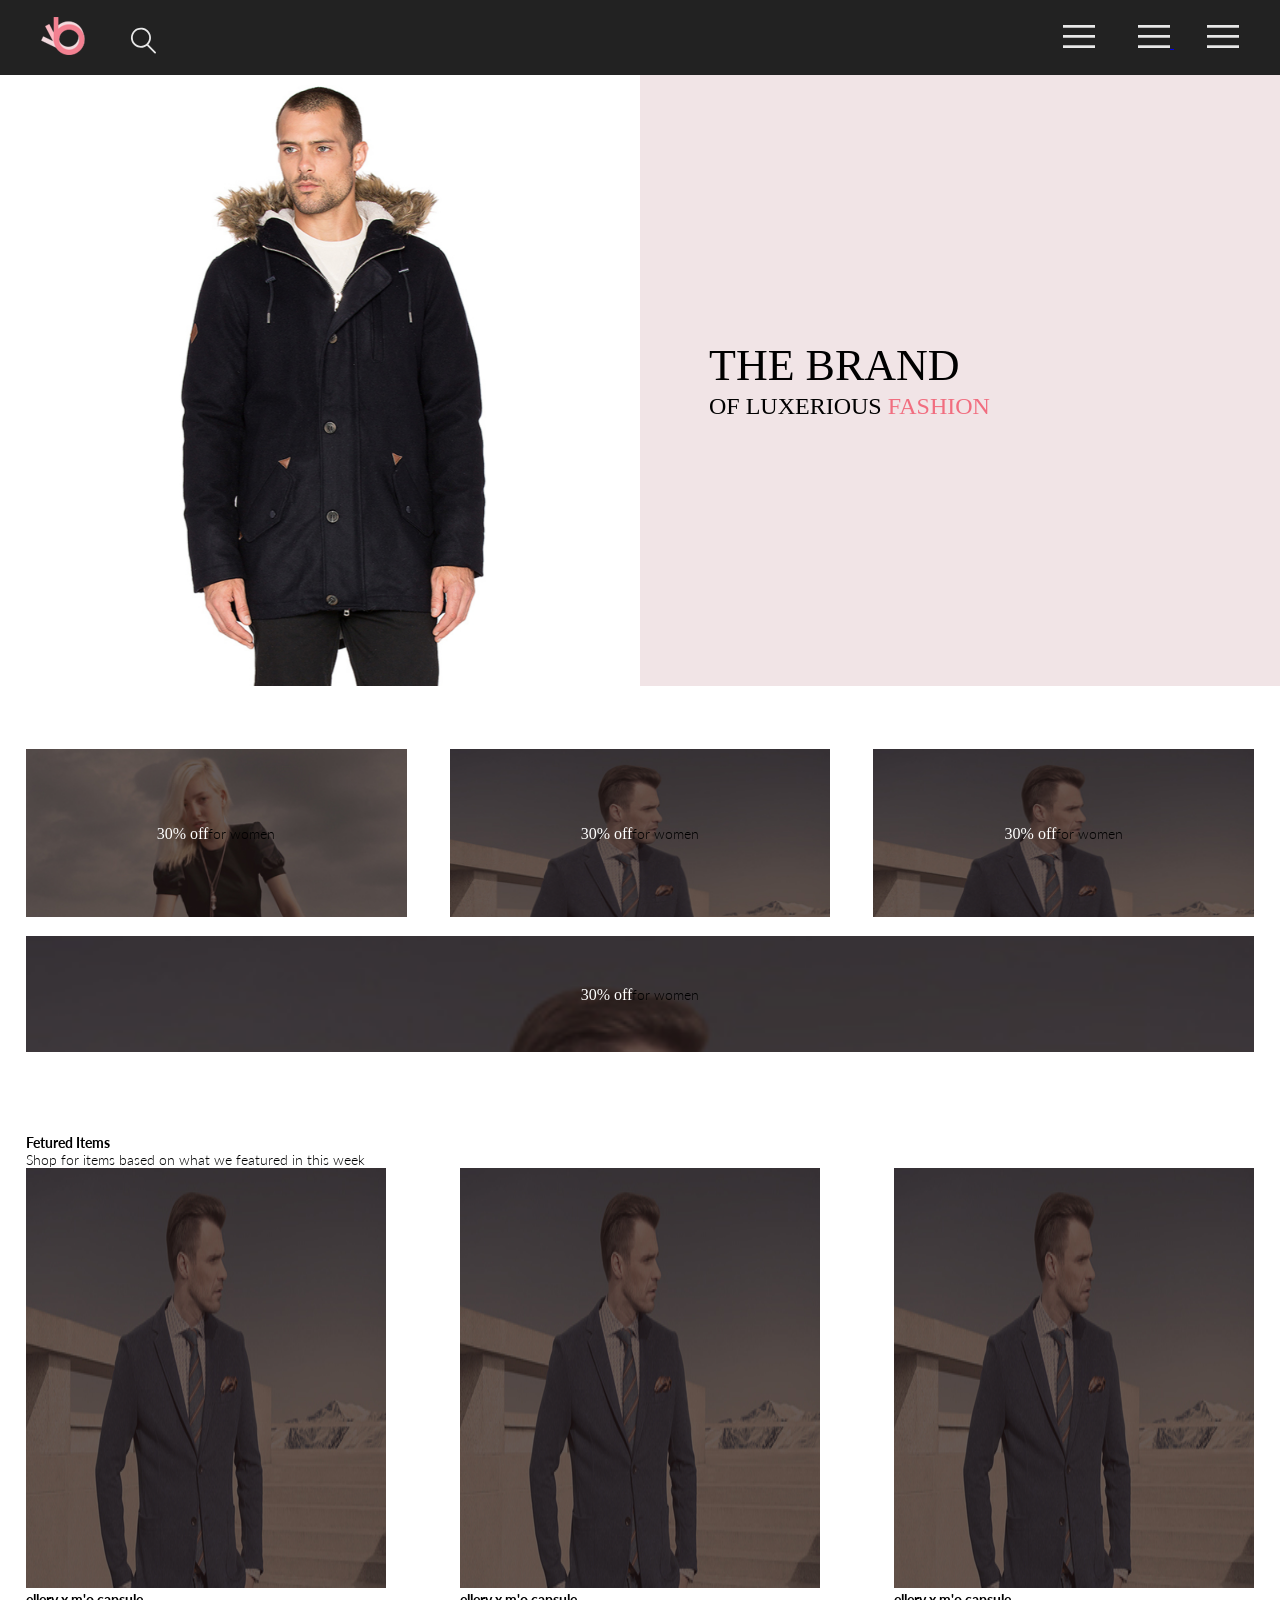
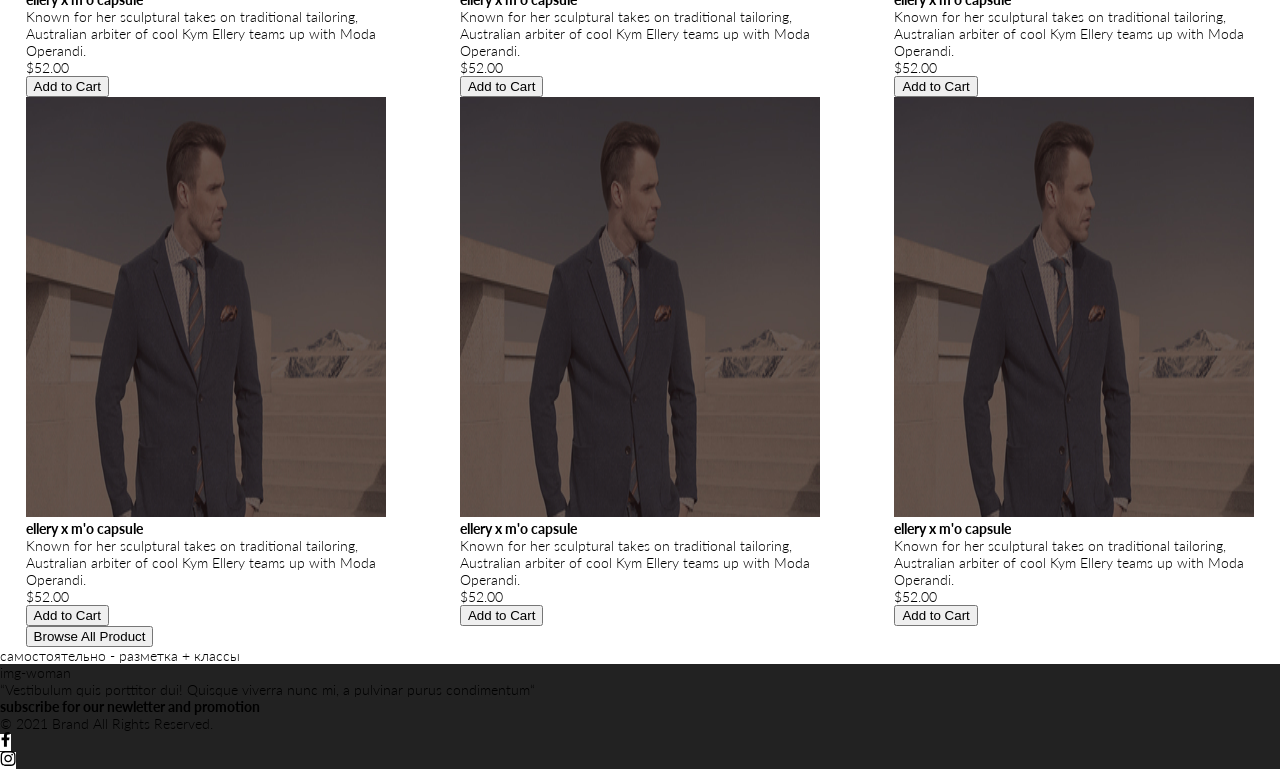
==== commit 1ad3f3b5: "add tablet & mobile" ====
--- a/index.html
+++ b/index.html
@@ -26,47 +26,50 @@
                         <path d="M0 23V20.31H32V23H0ZM0 12.76V10.07H32V12.76H0ZM0 2.69V0H32V2.69H0Z" />
                     </svg>
                 </button>
+
+                <nav class="header__navigation">
+                    <h2 class="header__title">menu</h2>
+                    <ul class="header__navigation-list">
+                        <li class="header__navigation-item">
+                            <a class="header__sub-title" href="#">man</a>
+                            <ul class="header__sub-navigation-list">
+                                <li><a href="#" class="header__sub-navigation-link">Accessories</a></li>
+                                <li><a href="#" class="header__sub-navigation-link">Accessories</a></li>
+                                <li><a href="#" class="header__sub-navigation-link">Accessories</a></li>
+                                <li><a href="#" class="header__sub-navigation-link">Accessories</a></li>
+                            </ul>
+                        </li>
+                        <li>
+                            <a href="#">man</a>
+                            <ul>
+                                <li><a href="#">Accessories</a></li>
+                                <li><a href="#">Accessories</a></li>
+                                <li><a href="#">Accessories</a></li>
+                                <li><a href="#">Accessories</a></li>
+                            </ul>
+                        </li>
+                        <li>
+                            <a href="#">man</a>
+                            <ul>
+                                <li><a href="#">Accessories</a></li>
+                                <li><a href="#">Accessories</a></li>
+                                <li><a href="#">Accessories</a></li>
+                                <li><a href="#">Accessories</a></li>
+                            </ul>
+                        </li>
+                    </ul>
+                </nav>
+
                 <a class="header__link" href="#">
                     <svg class="header__button-icon" width="32" height="23" viewBox="0 0 32 23"
                         xmlns="http://www.w3.org/2000/svg">
                         <path d="M0 23V20.31H32V23H0ZM0 12.76V10.07H32V12.76H0ZM0 2.69V0H32V2.69H0Z" />
-                    </svg></a>
+                    </svg>
+                </a>
                 <a class="header__link-opacity" href="#"><img src="./img/burger.svg" alt="cart" width="32"
                         height="23"></a>
             </div>
         </div>
-        <nav class="header__navigation">
-            <h2 class="header__title">menu</h2>
-            <ul class="header__navigation-list">
-                <li class="header__navigation-item">
-                    <a class="header__sub-title" href="#">man</a>
-                    <ul class="header__sub-navigation-list">
-                        <li><a href="#" class="header__sub-navigation-link">Accessories</a></li>
-                        <li><a href="#" class="header__sub-navigation-link">Accessories</a></li>
-                        <li><a href="#" class="header__sub-navigation-link">Accessories</a></li>
-                        <li><a href="#" class="header__sub-navigation-link">Accessories</a></li>
-                    </ul>
-                </li>
-                <li>
-                    <a href="#">man</a>
-                    <ul>
-                        <li><a href="#">Accessories</a></li>
-                        <li><a href="#">Accessories</a></li>
-                        <li><a href="#">Accessories</a></li>
-                        <li><a href="#">Accessories</a></li>
-                    </ul>
-                </li>
-                <li>
-                    <a href="#">man</a>
-                    <ul>
-                        <li><a href="#">Accessories</a></li>
-                        <li><a href="#">Accessories</a></li>
-                        <li><a href="#">Accessories</a></li>
-                        <li><a href="#">Accessories</a></li>
-                    </ul>
-                </li>
-            </ul>
-        </nav>
     </header>
     <main>
         <section class="brand">
@@ -187,13 +190,13 @@
         <p>© 2021 Brand All Rights Reserved.</p>
         <ul class="footer__links">
             <li><a href="#" class="footer__link">
-                    <svg width="11" height="16" viewBox="0 0 11 16" class="footer__link-ico">
+                    <svg width="11" height="16" viewBox="0 0 11 16" class="footer__link-icon">
                         <path
                             d="M9.08836 8.28L9.50686 5.61602H6.89022V3.88729C6.89022 3.15847 7.25574 2.44806 8.42765 2.44806H9.61722V0.179975C9.61722 0.179975 8.53772 0 7.50561 0C5.35073 0 3.9422 1.27593 3.9422 3.5857V5.61602H1.54688V8.28H3.9422V14.72H6.89022V8.28H9.08836Z" />
                     </svg>
                 </a></li>
             <li><a href="#" class="footer__link">
-                    <svg width="16" height="15" viewBox="0 0 16 15" class="footer__link-ico footer__link-ico--insta">
+                    <svg width="16" height="15" viewBox="0 0 16 15" class="footer__link-icon footer__link-icon--insta">
                         <path
                             d="M8.13897 3.68159C6.02383 3.68159 4.31774 5.38491 4.31774 7.49663C4.31774 9.60835 6.02383 11.3117 8.13897 11.3117C10.2541 11.3117 11.9602 9.60835 11.9602 7.49663C11.9602 5.38491 10.2541 3.68159 8.13897 3.68159ZM8.13897 9.9769C6.77211 9.9769 5.65467 8.8646 5.65467 7.49663C5.65467 6.12866 6.76878 5.01636 8.13897 5.01636C9.50915 5.01636 10.6233 6.12866 10.6233 7.49663C10.6233 8.8646 9.50583 9.9769 8.13897 9.9769ZM13.0078 3.52554C13.0078 4.02026 12.6087 4.41538 12.1165 4.41538C11.621 4.41538 11.2252 4.01694 11.2252 3.52554C11.2252 3.03413 11.6243 2.63569 12.1165 2.63569C12.6087 2.63569 13.0078 3.03413 13.0078 3.52554ZM15.5386 4.42866C15.4821 3.23667 15.2094 2.18081 14.3347 1.31089C13.4634 0.440967 12.4058 0.168701 11.2119 0.108936C9.9814 0.039209 6.29321 0.039209 5.0627 0.108936C3.8721 0.165381 2.81453 0.437646 1.93987 1.30757C1.06522 2.17749 0.795836 3.23335 0.735973 4.42534C0.666134 5.65386 0.666134 9.33608 0.735973 10.5646C0.79251 11.7566 1.06522 12.8124 1.93987 13.6824C2.81453 14.5523 3.86878 14.8246 5.0627 14.8843C6.29321 14.9541 9.9814 14.9541 11.2119 14.8843C12.4058 14.8279 13.4634 14.5556 14.3347 13.6824C15.2061 12.8124 15.4788 11.7566 15.5386 10.5646C15.6085 9.33608 15.6085 5.65718 15.5386 4.42866ZM13.949 11.8828C13.6895 12.5335 13.1874 13.0349 12.5322 13.2972C11.5511 13.6857 9.22314 13.596 8.13897 13.596C7.05479 13.596 4.72348 13.6824 3.74573 13.2972C3.09389 13.0382 2.59171 12.5369 2.32898 11.8828C1.93987 10.9033 2.02967 8.57905 2.02967 7.49663C2.02967 6.41421 1.9432 4.08667 2.32898 3.1105C2.58838 2.45972 3.09056 1.95835 3.74573 1.69604C4.7268 1.30757 7.05479 1.39722 8.13897 1.39722C9.22314 1.39722 11.5545 1.31089 12.5322 1.69604C13.184 1.95503 13.6862 2.4564 13.949 3.1105C14.3381 4.08999 14.2483 6.41421 14.2483 7.49663C14.2483 8.57905 14.3381 10.9066 13.949 11.8828Z" />
                     </svg></a>
--- a/css/style.css
+++ b/css/style.css
@@ -60,7 +60,7 @@
 }
 
 .container {
-  width: 1140px;
+  width: 71%;
   margin: 0 auto;
 }
 
@@ -75,8 +75,15 @@
   clip: rect(0 0 0 0);
 }
 
+@media (max-width: 1600px) {
+  .container {
+    width: 96%;
+  }
+}
+
 .header {
   background-color: #222222;
+  position: relative;
 }
 
 .header__navigation {
@@ -100,6 +107,10 @@
   margin: 0 33px 0 0;
 }
 
+.header__button:hover + .header__navigation {
+  display: block;
+}
+
 .header__button:hover .header__button-icon {
   fill: #F16D7F;
 }
@@ -108,6 +119,11 @@
   fill: #F1E4E6;
 }
 
+.header__navigation {
+  background-color: #FFF;
+  position: absolute;
+}
+
 .header__link {
   margin: 0 33px 0 0;
 }
@@ -128,14 +144,37 @@
   fill: #E8E8E8;
 }
 
+@media (max-width: 1600px) {
+  .header {
+    padding: 0 16px;
+  }
+}
+
+@media (max-width: 768px) {
+  .header {
+    padding: 0 16px;
+  }
+  .header__link {
+    display: none;
+  }
+  .header__link-opacity {
+    display: none;
+  }
+}
+
 .brand {
   max-width: 1600px;
-  margin: 0 auto;
-  display: flex;
-  margin: 0 0 63px;
-}
-
-.brand__title-container {
+  display: flex;
+  margin: 0 auto 63px auto;
+}
+
+@media (max-width: 768px) {
+  .brand {
+    min-height: 363px;
+  }
+}
+
+.brand .brand__title-container {
   background: #F1E4E6;
   flex-grow: 1;
   padding: 0 0 0 92px;
@@ -143,7 +182,19 @@
   align-items: center;
 }
 
-.brand__title {
+@media (max-width: 1600px) {
+  .brand .brand__title-container {
+    padding: 0 0 0 69px;
+  }
+}
+
+@media (max-width: 768px) {
+  .brand .brand__title-container {
+    padding: 0 0 0 83px;
+  }
+}
+
+.brand .brand__title {
   font-size: 48px;
   font-weight: 900;
   line-height: 58px;
@@ -151,15 +202,58 @@
   text-transform: uppercase;
 }
 
-.brand__sub-title {
+@media (max-width: 1600px) {
+  .brand .brand__title {
+    font-size: 44px;
+    line-height: 52px;
+    font-weight: normal;
+  }
+}
+
+@media (max-width: 768px) {
+  .brand .brand__title {
+    font-size: 38px;
+    line-height: 46px;
+    font-weight: normal;
+  }
+}
+
+.brand .brand__sub-title {
   font-size: 32px;
   font-weight: 700;
   line-height: 38px;
   display: block;
 }
 
-.brand__pink-sub-title {
+@media (max-width: 1600px) {
+  .brand .brand__sub-title {
+    font-size: 24px;
+    line-height: 29px;
+    font-weight: normal;
+  }
+}
+
+@media (max-width: 768px) {
+  .brand .brand__sub-title {
+    font-size: 20px;
+    line-height: 24px;
+    font-weight: normal;
+  }
+}
+
+.brand .brand__pink-sub-title {
   color: #F16D7F;
+}
+
+.brand .brand__img {
+  width: 50%;
+  height: auto;
+}
+
+@media (max-width: 768px) {
+  .brand .brand__img {
+    display: none;
+  }
 }
 
 .promotions__list {
@@ -177,7 +271,7 @@
 }
 
 .promotions__item {
-  width: 360px;
+  width: 31%;
   min-height: 260px;
   display: flex;
   align-items: center;
@@ -185,6 +279,22 @@
   margin: 0 0 30px;
 }
 
+@media (max-width: 1600px) {
+  .promotions__item {
+    width: 31%;
+    min-height: 168px;
+    margin: 0 0 19px;
+  }
+}
+
+@media (max-width: 768px) {
+  .promotions__item {
+    width: 100%;
+    min-height: 247px;
+    margin: 0 0 32px;
+  }
+}
+
 .promotions__item--woman {
   background-image: url("../img/promotions-woman.jpg");
   background-size: cover;
@@ -199,6 +309,12 @@
   width: 100%;
 }
 
+@media (max-width: 1600px) {
+  .promotions__item--accesories {
+    min-height: 116px;
+  }
+}
+
 .products__button {
   display: none;
 }
@@ -209,16 +325,53 @@
   flex-wrap: wrap;
 }
 
+@media (max-width: 768px) {
+  .products__list {
+    flex-direction: column;
+    align-items: center;
+  }
+}
+
 .products__item {
   width: 360px;
 }
 
+@media (max-width: 375px) {
+  .products__item {
+    width: 100%;
+  }
+}
+
 .products__img {
   display: block;
+}
+
+@media (max-width: 375px) {
+  .products__img {
+    width: 100%;
+  }
 }
 
 .products__description {
   background: #F8F8F8;
   padding: 25px 29px 20px 17px;
 }
+
+.footer {
+  background-color: #222222;
+}
+
+.footer__link {
+  width: 10px;
+  height: 10px;
+  background-color: white;
+}
+
+.footer__link:hover {
+  background-color: #F1E4E6;
+}
+
+.footer__link:hover .footer__link-icon {
+  fill: #F16D7F;
+}
 /*# sourceMappingURL=style.css.map */
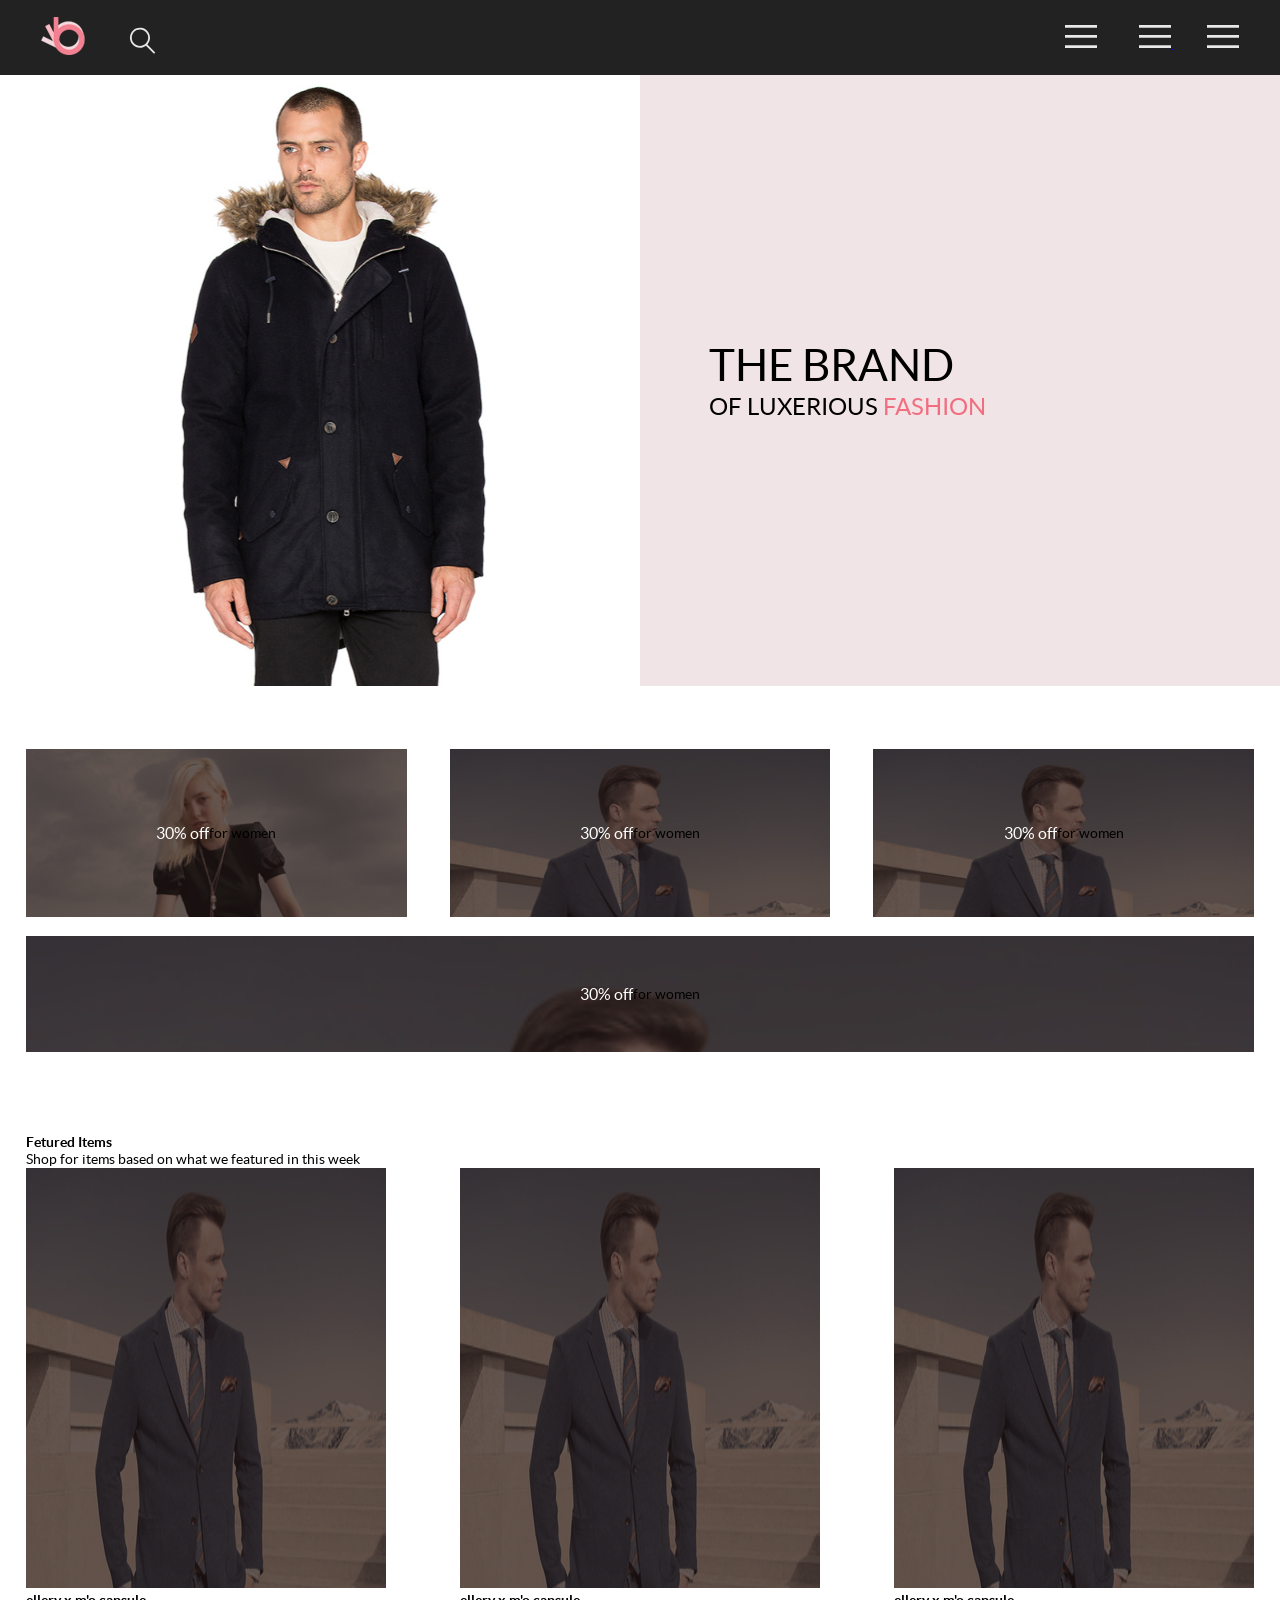
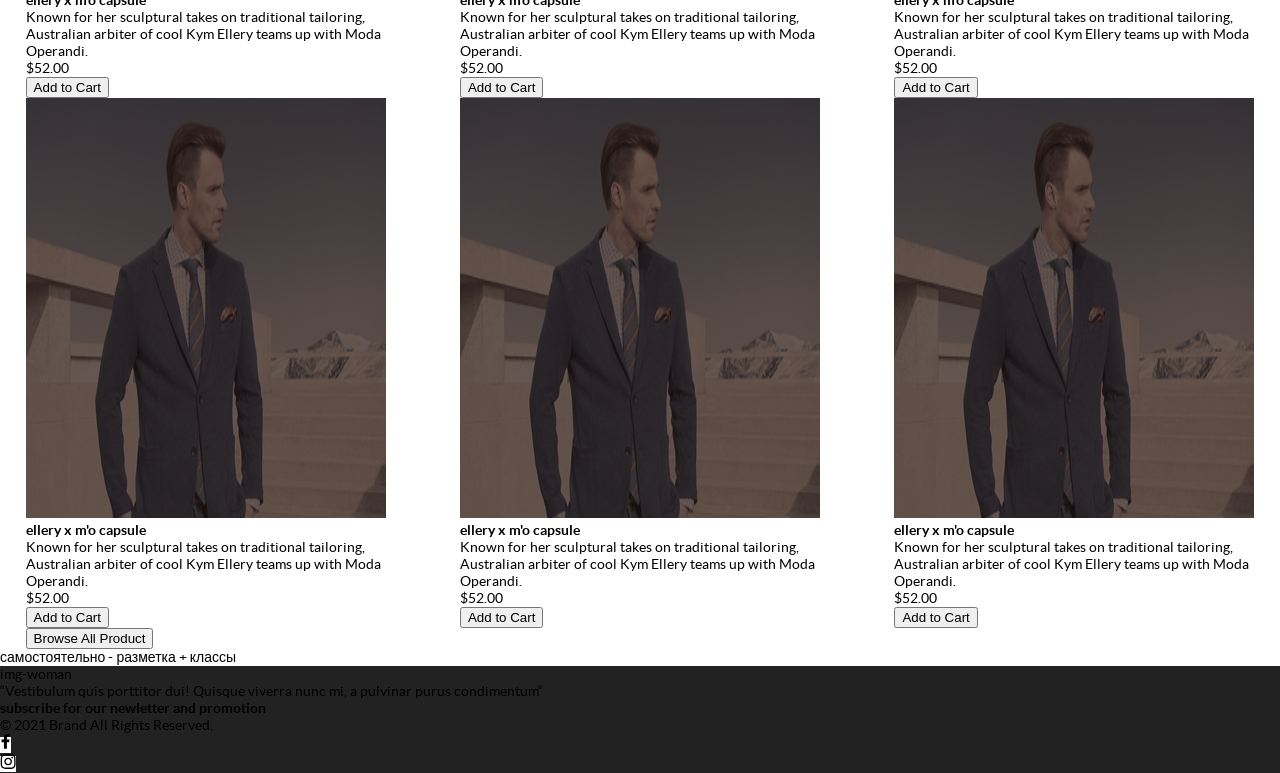
==== commit 17ce3aa6: "fonts" ====
--- a/index.html
+++ b/index.html
@@ -6,9 +6,6 @@
     <meta http-equiv="X-UA-Compatible" content="IE=edge">
     <meta name="viewport" content="width=device-width, initial-scale=1.0">
     <link rel="stylesheet" href="./css/style.css">
-    <link rel="preconnect" href="https://fonts.gstatic.com">
-    <link href="https://fonts.googleapis.com/css2?family=Lato:ital,wght@0,400;0,700;0,900;1,400&display=swap"
-        rel="stylesheet">
     <title>Shop</title>
 </head>
 
--- a/css/style.css
+++ b/css/style.css
@@ -1,3 +1,17 @@
+@font-face {
+  font-family: 'Lato';
+  src: url("../fonts/lato-bold.woff") format("woff"), url("../fonts/lato-bold.woff2") format("woff2");
+  font-style: normal;
+  font-weight: 700;
+}
+
+@font-face {
+  font-family: 'Lato';
+  src: url("../fonts/lato-regular.woff") format("woff"), url("../fonts/lato-regular.woff2") format("woff2");
+  font-style: normal;
+  font-weight: 400;
+}
+
 /* http://meyerweb.com/eric/tools/css/reset/ 
    v2.0 | 20110126
    License: none (public domain)
@@ -52,7 +66,7 @@
 }
 
 body {
-  font-family: Lato;
+  font-family: 'Lato', 'Arial', sans-serif;
   font-size: 14px;
   font-style: normal;
   font-weight: 300;
